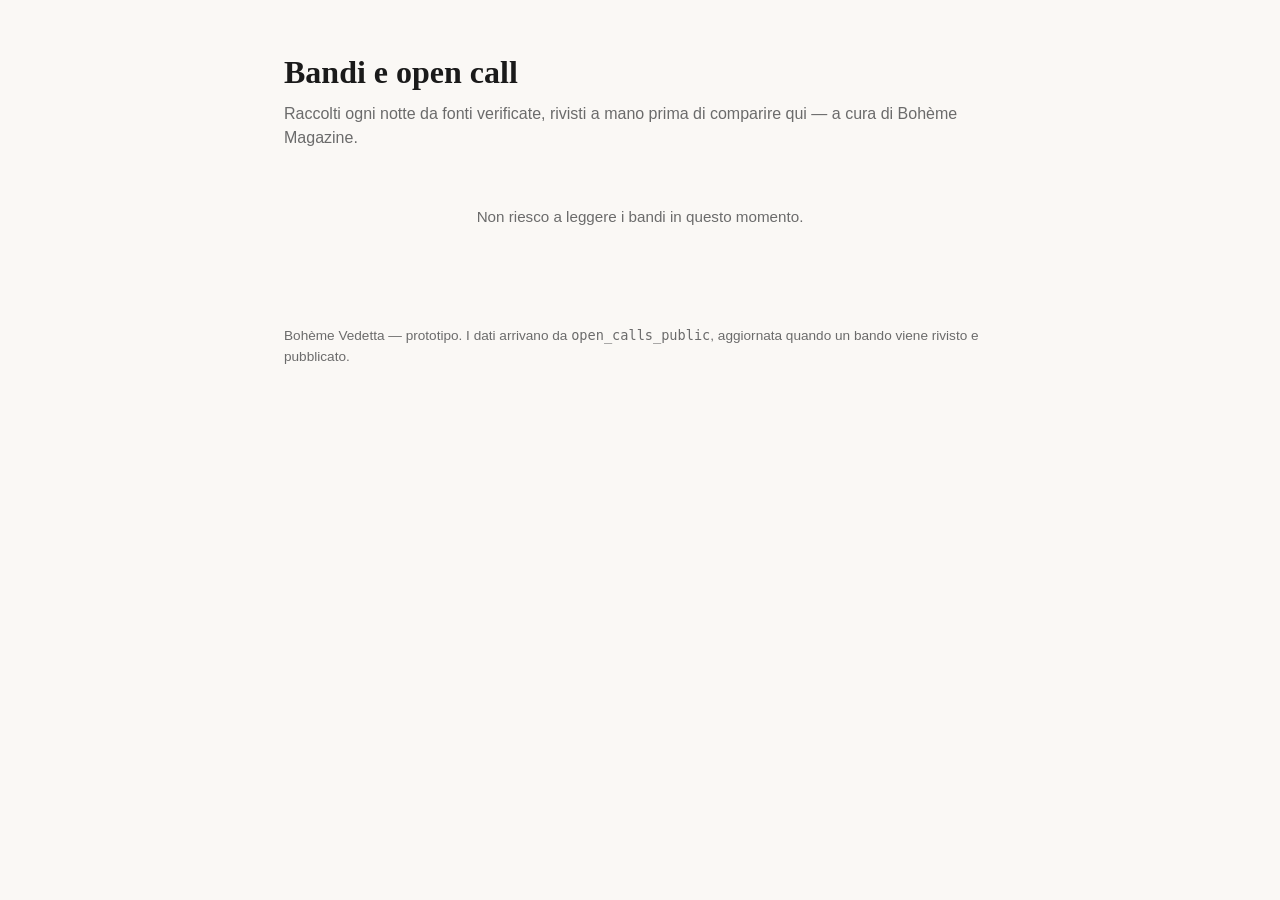
==== index.html @ 81a66950 "Icona del sito: logo bianco su giallo Co-Authored-By: Claude Opus 5.5 (1M context) <noreply@anthropi" ====
<!doctype html>
<html lang="it">
<head>
<meta charset="utf-8">
<meta name="viewport" content="width=device-width, initial-scale=1">
<link rel="icon" href="/favicon.svg" type="image/svg+xml">
<link rel="icon" href="/favicon-32.png" sizes="32x32" type="image/png">
<link rel="apple-touch-icon" href="/apple-touch-icon.png">
<title>Bohème Vedetta — Bandi e open call</title>
<meta name="description" content="Open call, residenze e premi per fotografi e artisti, raccolti e verificati da Bohème Magazine.">
<style>
  :root {
    --bg: #faf8f5;
    --fg: #1a1a1a;
    --muted: #6b6b6b;
    --line: #e2ddd5;
    --accent: #8a3324;
    --card-bg: #ffffff;
  }
  * { box-sizing: border-box; }
  body {
    margin: 0;
    background: var(--bg);
    color: var(--fg);
    font-family: -apple-system, BlinkMacSystemFont, "Segoe UI", Helvetica, Arial, sans-serif;
    line-height: 1.5;
  }
  header {
    max-width: 760px;
    margin: 0 auto;
    padding: 3rem 1.5rem 1.5rem;
  }
  header h1 {
    font-family: Georgia, "Times New Roman", serif;
    font-size: 2rem;
    margin: 0 0 0.4rem;
  }
  header p {
    color: var(--muted);
    margin: 0;
    font-size: 1rem;
  }
  main {
    max-width: 760px;
    margin: 0 auto;
    padding: 0 1.5rem 4rem;
  }
  .stato {
    color: var(--muted);
    font-size: 0.95rem;
    padding: 2rem 0;
    text-align: center;
  }
  ul.elenco {
    list-style: none;
    margin: 0;
    padding: 0;
    display: flex;
    flex-direction: column;
    gap: 1rem;
  }
  .bando {
    background: var(--card-bg);
    border: 1px solid var(--line);
    border-radius: 10px;
    padding: 1.25rem 1.5rem;
  }
  .bando h2 {
    font-family: Georgia, "Times New Roman", serif;
    font-size: 1.25rem;
    margin: 0 0 0.3rem;
  }
  .bando .ente {
    color: var(--muted);
    font-size: 0.95rem;
    margin-bottom: 0.6rem;
  }
  .bando .righe {
    display: flex;
    flex-wrap: wrap;
    gap: 0.4rem 1.2rem;
    font-size: 0.9rem;
    margin-bottom: 0.6rem;
  }
  .bando .righe span strong {
    color: var(--fg);
  }
  .bando .righe span {
    color: var(--muted);
  }
  .bando p.descrizione {
    margin: 0.6rem 0 0;
    font-size: 0.95rem;
    color: #3a3a3a;
  }
  .bando a.link {
    display: inline-block;
    margin-top: 0.8rem;
    color: var(--accent);
    text-decoration: none;
    font-weight: 600;
    font-size: 0.9rem;
  }
  .bando a.link:hover { text-decoration: underline; }
  .scaduto { opacity: 0.55; }
  footer {
    max-width: 760px;
    margin: 0 auto;
    padding: 0 1.5rem 3rem;
    color: var(--muted);
    font-size: 0.85rem;
  }
</style>
</head>
<body>

<header>
  <h1>Bandi e open call</h1>
  <p>Raccolti ogni notte da fonti verificate, rivisti a mano prima di comparire qui — a cura di Bohème Magazine.</p>
</header>

<main>
  <div id="stato" class="stato">Carico i bandi…</div>
  <ul id="elenco" class="elenco" hidden></ul>
</main>

<footer>
  Bohème Vedetta — prototipo. I dati arrivano da <code>open_calls_public</code>, aggiornata quando un bando viene rivisto e pubblicato.
</footer>

<script>
(function () {
  const SUPABASE_URL = "https://aqgxgdpsjyidambwipqg.supabase.co";
  const SUPABASE_ANON_KEY = "sb_publishable_COi81UtfEAr0grmvCHqMMQ_pVJEWl4k";

  const statoEl = document.getElementById("stato");
  const elencoEl = document.getElementById("elenco");

  function formattaData(iso) {
    if (!iso) return null;
    const d = new Date(iso);
    if (isNaN(d.getTime())) return null;
    return d.toLocaleDateString("it-IT", { day: "numeric", month: "long", year: "numeric" });
  }

  function creaBando(bando) {
    const li = document.createElement("li");
    li.className = "bando" + (bando.status === "expired" ? " scaduto" : "");

    const h2 = document.createElement("h2");
    h2.textContent = bando.title || "Senza titolo";
    li.appendChild(h2);

    if (bando.organization_name) {
      const ente = document.createElement("div");
      ente.className = "ente";
      ente.textContent = bando.organization_name +
        (bando.organization_country ? " · " + bando.organization_country : "");
      li.appendChild(ente);
    }

    const righe = document.createElement("div");
    righe.className = "righe";

    const scadenza = formattaData(bando.deadline);
    if (scadenza) {
      const span = document.createElement("span");
      span.innerHTML = "<strong>Scadenza:</strong> " + scadenza +
        (bando.status === "expired" ? " (scaduta)" : "");
      righe.appendChild(span);
    }
    if (bando.cost) {
      const span = document.createElement("span");
      span.innerHTML = "<strong>Costo:</strong> " + bando.cost;
      righe.appendChild(span);
    }
    if (bando.location) {
      const span = document.createElement("span");
      span.innerHTML = "<strong>Dove:</strong> " + bando.location;
      righe.appendChild(span);
    }
    if (righe.childNodes.length) li.appendChild(righe);

    if (bando.description) {
      const p = document.createElement("p");
      p.className = "descrizione";
      const testo = bando.description;
      p.textContent = testo.length > 280 ? testo.slice(0, 280).trim() + "…" : testo;
      li.appendChild(p);
    }

    const link = bando.opportunity_url || bando.organization_website;
    if (link) {
      const a = document.createElement("a");
      a.className = "link";
      a.href = link;
      a.target = "_blank";
      a.rel = "noopener noreferrer";
      a.textContent = "Vai al bando →";
      li.appendChild(a);
    }

    return li;
  }

  fetch(
    SUPABASE_URL + "/rest/v1/open_calls_public?select=*&order=deadline.asc.nullslast",
    {
      headers: {
        apikey: SUPABASE_ANON_KEY,
        Authorization: "Bearer " + SUPABASE_ANON_KEY,
      },
    }
  )
    .then((res) => {
      if (!res.ok) throw new Error("Risposta non valida (" + res.status + ")");
      return res.json();
    })
    .then((bandi) => {
      if (!bandi.length) {
        statoEl.textContent = "Nessun bando pubblicato al momento. Torna a trovarci presto.";
        return;
      }
      statoEl.hidden = true;
      elencoEl.hidden = false;
      bandi.forEach((bando) => elencoEl.appendChild(creaBando(bando)));
    })
    .catch((err) => {
      statoEl.textContent = "Non riesco a leggere i bandi in questo momento.";
      console.error(err);
    });
})();
</script>

</body>
</html>
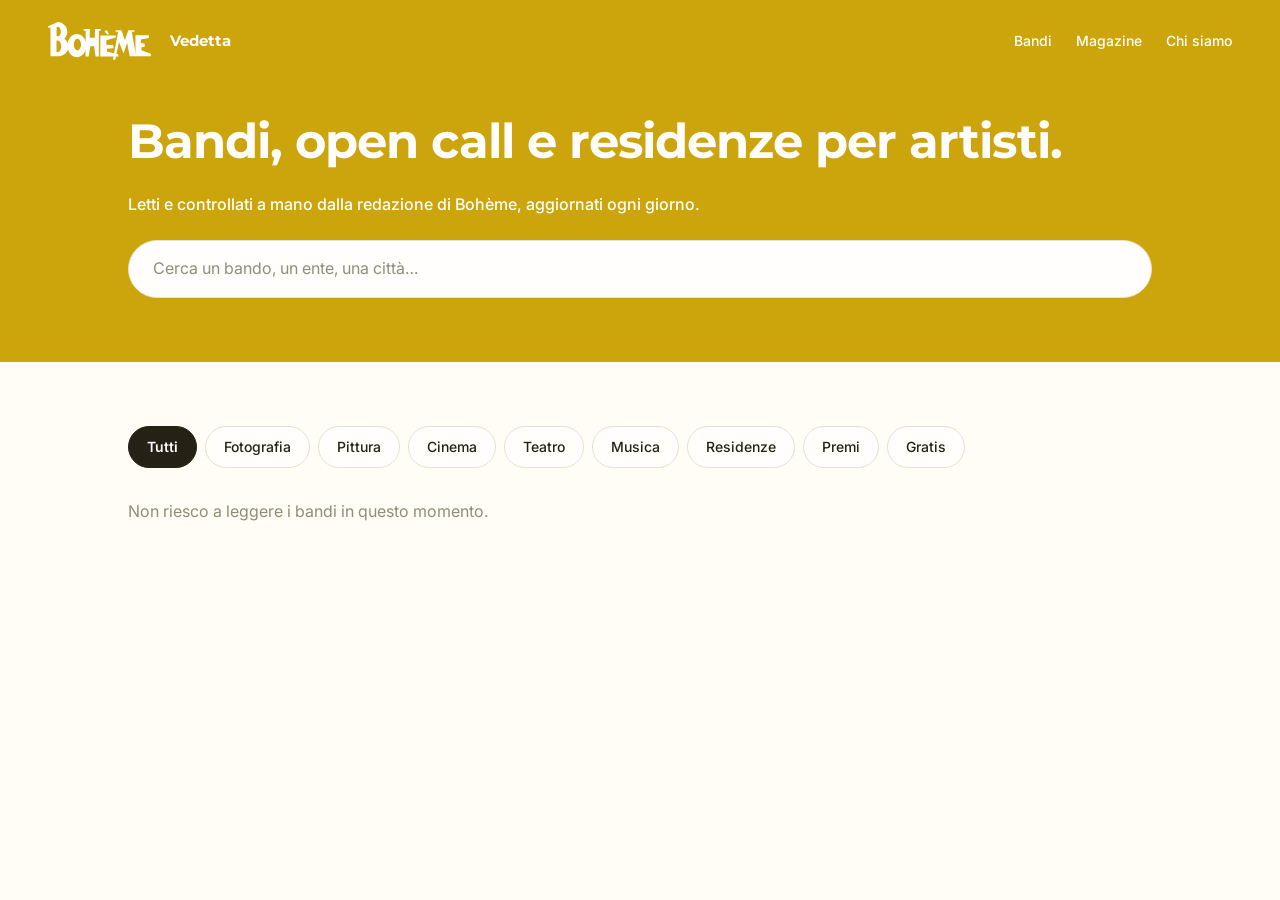
==== commit fc3aea9b: "Sito dei bandi: design C3 dal Figma Testata gialla con logo bianco, ricerca, filtri a pillola, bandi" ====
--- a/index.html
+++ b/index.html
@@ -6,224 +6,371 @@
 <link rel="icon" href="/favicon.svg" type="image/svg+xml">
 <link rel="icon" href="/favicon-32.png" sizes="32x32" type="image/png">
 <link rel="apple-touch-icon" href="/apple-touch-icon.png">
-<title>Bohème Vedetta — Bandi e open call</title>
-<meta name="description" content="Open call, residenze e premi per fotografi e artisti, raccolti e verificati da Bohème Magazine.">
+<title>Bohème Vedetta — Bandi, open call e residenze per artisti</title>
+<meta name="description" content="Bandi, open call e residenze per artisti, letti e controllati a mano dalla redazione di Bohème.">
+<meta name="theme-color" content="#CCA40B">
+<link rel="preconnect" href="https://fonts.googleapis.com">
+<link rel="preconnect" href="https://fonts.gstatic.com" crossorigin>
+<!-- Colori, font e misure: gli stessi token del pannello, generati dal Figma. -->
+<link rel="stylesheet" href="admin/tokens.css">
 <style>
-  :root {
-    --bg: #faf8f5;
-    --fg: #1a1a1a;
-    --muted: #6b6b6b;
-    --line: #e2ddd5;
-    --accent: #8a3324;
-    --card-bg: #ffffff;
-  }
+  /* Design C3 (Figma "Sito pubblico · proposte", nodi 28:94 e 30:129).
+     Specifica: boheme-design/proposte/sito-pubblico/SPECIFICA.md */
   * { box-sizing: border-box; }
   body {
-    margin: 0;
-    background: var(--bg);
-    color: var(--fg);
-    font-family: -apple-system, BlinkMacSystemFont, "Segoe UI", Helvetica, Arial, sans-serif;
-    line-height: 1.5;
-  }
-  header {
-    max-width: 760px;
-    margin: 0 auto;
-    padding: 3rem 1.5rem 1.5rem;
-  }
-  header h1 {
-    font-family: Georgia, "Times New Roman", serif;
-    font-size: 2rem;
-    margin: 0 0 0.4rem;
-  }
-  header p {
-    color: var(--muted);
-    margin: 0;
-    font-size: 1rem;
-  }
+    margin: 0; background: var(--colore-fondo-crema); color: var(--colore-nero-caldo);
+    font-family: var(--font-testo); font-size: var(--testo-testo); line-height: 1.45;
+    -webkit-font-smoothing: antialiased;
+  }
+  a { color: inherit; }
+
+  /* ---- testata + apertura gialle ---- */
+  .giallo { background: var(--colore-giallo); color: var(--colore-bianco); }
+  .testata {
+    display: flex; align-items: center; justify-content: space-between; gap: var(--spazio-medio);
+    padding: var(--spazio-testata-verticale) var(--spazio-testata-lati); position: relative;
+  }
+  .marchio { display: flex; align-items: center; gap: var(--spazio-logo); text-decoration: none; color: var(--colore-bianco); }
+  .marchio svg { display: block; flex: none; }
+  .marchio span { font-family: var(--font-titoli); font-weight: 700; font-size: var(--testo-sottotitolo); }
+  .menu { display: flex; gap: var(--spazio-grande); }
+  .menu a { font-weight: 500; font-size: var(--testo-testo); text-decoration: none; color: var(--colore-bianco); }
+  .menu a:hover { text-decoration: underline; }
+  .apri-menu { display: none; }
+
+  .apertura {
+    max-width: calc(var(--layout-larghezza-contenuto) + 2 * var(--spazio-pagina-lati)); margin: 0 auto;
+    padding: var(--spazio-blocchi) var(--spazio-pagina-lati) var(--spazio-pagina-alto);
+    display: flex; flex-direction: column; gap: var(--spazio-grande);
+  }
+  .apertura h1 {
+    margin: 0; font-family: var(--font-titoli); font-weight: 700; font-size: 48px;
+    letter-spacing: -0.02em; line-height: 1.15;
+  }
+  .apertura p { margin: 0; font-weight: 500; font-size: var(--testo-sezione); }
+  .ricerca {
+    width: 100%; font: inherit; font-size: var(--testo-sezione); color: var(--colore-nero-caldo);
+    background: var(--colore-bianco); border: 1px solid var(--colore-linee); border-radius: var(--angoli-pillola);
+    padding: var(--spazio-medio) var(--spazio-grande); outline: none;
+  }
+  .ricerca::placeholder { color: var(--colore-grigio-testo); }
+  .ricerca:focus { box-shadow: 0 0 0 3px rgba(255,254,253,0.5); }
+
+  /* ---- contenuto ---- */
   main {
-    max-width: 760px;
-    margin: 0 auto;
-    padding: 0 1.5rem 4rem;
-  }
-  .stato {
-    color: var(--muted);
-    font-size: 0.95rem;
-    padding: 2rem 0;
-    text-align: center;
-  }
-  ul.elenco {
-    list-style: none;
-    margin: 0;
-    padding: 0;
-    display: flex;
-    flex-direction: column;
-    gap: 1rem;
-  }
+    max-width: calc(var(--layout-larghezza-contenuto) + 2 * var(--spazio-pagina-lati)); margin: 0 auto;
+    padding: var(--spazio-pagina-alto) var(--spazio-pagina-lati);
+    display: flex; flex-direction: column; gap: var(--spazio-blocchi);
+  }
+  .filtri { display: flex; flex-wrap: wrap; gap: var(--spazio-piccolo); }
+  .filtri button {
+    font: inherit; font-weight: 500; font-size: var(--testo-testo); cursor: pointer;
+    padding: var(--spazio-pillola-verticale) var(--spazio-pillola-orizzontale); border-radius: var(--angoli-pillola);
+    background: var(--colore-bianco); color: var(--colore-nero-caldo); border: 1px solid var(--colore-linee);
+  }
+  .filtri button[aria-pressed="true"] {
+    background: var(--colore-nero-caldo); color: var(--colore-bianco); border-color: var(--colore-nero-caldo); font-weight: 600;
+  }
+  .stato { margin: 0; font-size: var(--testo-sezione); color: var(--colore-grigio-testo); }
+
+  .gruppo { display: flex; flex-direction: column; gap: var(--spazio-medio); }
+  .gruppo h2 { margin: 0; font-family: var(--font-titoli); font-weight: 700; font-size: 24px; }
+  .elenco { list-style: none; margin: 0; padding: 0; display: flex; flex-direction: column; gap: var(--spazio-medio); }
+
   .bando {
-    background: var(--card-bg);
-    border: 1px solid var(--line);
-    border-radius: 10px;
-    padding: 1.25rem 1.5rem;
-  }
-  .bando h2 {
-    font-family: Georgia, "Times New Roman", serif;
-    font-size: 1.25rem;
-    margin: 0 0 0.3rem;
-  }
-  .bando .ente {
-    color: var(--muted);
-    font-size: 0.95rem;
-    margin-bottom: 0.6rem;
-  }
-  .bando .righe {
-    display: flex;
-    flex-wrap: wrap;
-    gap: 0.4rem 1.2rem;
-    font-size: 0.9rem;
-    margin-bottom: 0.6rem;
-  }
-  .bando .righe span strong {
-    color: var(--fg);
-  }
-  .bando .righe span {
-    color: var(--muted);
-  }
-  .bando p.descrizione {
-    margin: 0.6rem 0 0;
-    font-size: 0.95rem;
-    color: #3a3a3a;
-  }
-  .bando a.link {
-    display: inline-block;
-    margin-top: 0.8rem;
-    color: var(--accent);
-    text-decoration: none;
-    font-weight: 600;
-    font-size: 0.9rem;
-  }
-  .bando a.link:hover { text-decoration: underline; }
-  .scaduto { opacity: 0.55; }
-  footer {
-    max-width: 760px;
-    margin: 0 auto;
-    padding: 0 1.5rem 3rem;
-    color: var(--muted);
-    font-size: 0.85rem;
+    display: flex; align-items: flex-start; gap: var(--spazio-card);
+    background: var(--colore-card-beige); border-radius: var(--angoli-card); padding: var(--spazio-grande);
+  }
+  .data {
+    flex: none; width: var(--layout-scadenza); height: var(--layout-scadenza); border-radius: var(--angoli-scadenza);
+    background: var(--colore-arte); color: var(--colore-bianco);
+    display: flex; flex-direction: column; align-items: center; justify-content: center; line-height: 1.1;
+  }
+  .data .mese { font-weight: 500; font-size: var(--testo-piccolo); }
+  .data .giorno { font-weight: 700; font-size: var(--testo-scadenza); }
+  .testi { min-width: 0; flex: 1; display: flex; flex-direction: column; gap: var(--spazio-elenco-stretto); }
+  .testa { display: flex; flex-direction: column; gap: var(--spazio-elenco-stretto); }
+  .etichetta { font-weight: 500; font-size: var(--testo-tag); letter-spacing: 0.1em; color: var(--colore-etichetta); }
+  .bando h3 { margin: 0; font-family: var(--font-titoli); font-weight: 700; font-size: 19px; line-height: 1.25; }
+  .bando h3 a { text-decoration: none; }
+  .bando:hover h3 a { text-decoration: underline; }
+  .ente { color: var(--colore-grigio-testo); font-weight: 500; }
+  .chip-riga { display: flex; flex-wrap: wrap; gap: var(--spazio-piccolo); }
+  .chip {
+    font-weight: 600; font-size: var(--testo-piccolo); line-height: 1.3; border-radius: var(--angoli-pillola);
+    padding: var(--spazio-minimo) 10px; border: 1px solid transparent; white-space: nowrap;
+    max-width: 100%; overflow: hidden; text-overflow: ellipsis;
+  }
+  .chip.premio { background: var(--colore-nero-caldo); color: var(--colore-bianco); }
+  .chip.gratis { background: var(--colore-verde); color: var(--colore-bianco); }
+  .chip.info { background: var(--colore-bianco); border-color: var(--colore-linee); }
+  .chip.arte { background: var(--colore-arte-tag); color: var(--colore-bianco); font-size: var(--testo-tag); }
+  .descrizione {
+    margin: 0; display: -webkit-box; -webkit-line-clamp: 2; -webkit-box-orient: vertical; overflow: hidden;
+  }
+
+  /* ---- telefono ---- */
+  @media (max-width: 720px) {
+    .testata { padding: var(--spazio-medio); }
+    .marchio svg { width: 81px; height: 28px; }
+    .marchio { gap: 10px; }
+    .menu { display: none; }
+    .apri-menu {
+      display: block; font: inherit; font-weight: 500; font-size: var(--testo-testo);
+      background: none; border: 0; color: var(--colore-bianco); cursor: pointer; padding: var(--spazio-minimo) 0;
+    }
+    .testata.aperto .menu {
+      display: flex; flex-direction: column; gap: var(--spazio-medio);
+      position: absolute; right: var(--spazio-medio); top: 100%; z-index: 2;
+      background: var(--colore-nero-caldo); padding: var(--spazio-medio) var(--spazio-grande); border-radius: var(--angoli-avviso);
+    }
+    .apertura { padding: var(--spazio-piccolo) var(--spazio-medio) var(--spazio-blocchi); gap: var(--spazio-medio); }
+    .apertura h1 { font-size: var(--testo-titolo-pagina); }
+    main { padding: var(--spazio-grande) var(--spazio-medio) var(--spazio-pagina-alto); gap: var(--spazio-sezioni); }
+    .gruppo h2 { font-size: 20px; }
+    .bando { display: grid; grid-template-columns: var(--layout-scadenza) 1fr; gap: var(--spazio-elenco-stretto) var(--spazio-medio); padding: var(--spazio-card); }
+    .testi { display: contents; }
+    .testa { gap: var(--spazio-minimo); }
+    .bando h3 { font-size: var(--testo-titolo-card); }
+    .testi > :not(.testa) { grid-column: 1 / -1; }
   }
 </style>
 </head>
 <body>
 
-<header>
-  <h1>Bandi e open call</h1>
-  <p>Raccolti ogni notte da fonti verificate, rivisti a mano prima di comparire qui — a cura di Bohème Magazine.</p>
-</header>
+<div class="giallo">
+  <header class="testata" id="testata">
+    <a class="marchio" href="/opencalls/" aria-label="Bohème Vedetta"><svg aria-label="Bohème" role="img" width="108" height="38" viewBox="0 0 108 38" fill="none" xmlns="http://www.w3.org/2000/svg"><path d="M100.843 15.9479V13.3601H87.4727V34.2798H103L102.784 31.7978L93.403 28.3475V25.2206L96.7455 24.7893V21.6625L92.8639 21.1233V17.5652L100.843 15.9479Z" fill="currentColor"/><path d="M67.2454 37.852H64.8733L70.1567 9.81811H67.6767V8.30859H73.4992L76.8417 18.2283L80.292 8.30859H86.4379V9.81811H83.7423L88.163 34.2939H81.6937L79.1059 20.816L75.5478 31.3826L71.0192 20.0613L67.2454 37.852Z" fill="currentColor"/><path d="M52.1779 34.5032L52.3936 13.4777H67.8122V15.5264L58.3238 18.2219V22.6427L65.1863 22.9648L65.6184 26.2218L58.9708 26.7399V29.5433L70.1715 32.2372L70.5703 34.5032H52.1779Z" fill="currentColor"/><path d="M60.1568 12.3995C58.3454 12.4858 57.03 10.0274 56.5987 8.94918C57.7847 8.73354 58.3238 8.51787 59.0786 8.30225C59.6177 10.0274 61.6663 12.3276 60.1568 12.3995Z" fill="currentColor"/><path d="M40.6213 34.3953H37.4944L37.7101 9.05702L35.6615 8.41008V7.11621H41.8073L41.6995 15.742H46.875V7.11621H52.8053V8.41008L50.8644 9.05702V34.3953H47.6298L46.0124 24.26H42.3465L40.6213 34.3953Z" fill="currentColor"/><path fill-rule="evenodd" clip-rule="evenodd" d="M38.3805 23.6131C38.3805 30.0444 34.1324 35.258 28.8921 35.258C23.6518 35.258 19.4037 30.0444 19.4037 23.6131C19.4037 17.1818 23.6518 11.9683 28.8921 11.9683C34.1324 11.9683 38.3805 17.1818 38.3805 23.6131ZM32.9893 22.5349C32.9893 25.7505 31.3962 28.3573 29.4311 28.3573C27.466 28.3573 25.873 25.7505 25.873 22.5349C25.873 19.3192 27.466 16.7124 29.4311 16.7124C31.3962 16.7124 32.9893 19.3192 32.9893 22.5349Z" fill="currentColor"/><path fill-rule="evenodd" clip-rule="evenodd" d="M0 4.52856C0 4.52856 9.27275 2.33451e-06 9.81186 0C14.7717 -2.14759e-05 19.3003 4.45247 19.3003 9.81186C19.3003 12.4635 18.1047 14.961 16.3043 16.7125C18.7889 18.4591 20.5941 21.4071 20.5941 24.5836C20.5941 29.8834 16.1047 34.1798 10.5666 34.1798H2.47992V5.06767L0.754759 6.14589L0 4.52856ZM12.8309 9.48833C12.8309 12.168 11.5275 14.3404 9.9197 14.3404C9.4385 14.3404 8.98457 14.1458 8.58469 13.8012V5.17542C8.98457 4.83089 9.4385 4.63631 9.9197 4.63631C11.5275 4.63631 12.8309 6.80863 12.8309 9.48833ZM13.2622 24.3679C13.2622 27.643 11.5726 30.2981 9.48841 30.2981C9.13786 30.2981 8.79848 30.223 8.47641 30.0825V18.6533C8.79848 18.5127 9.13786 18.4376 9.48841 18.4376C11.5726 18.4376 13.2622 21.0927 13.2622 24.3679Z" fill="currentColor"/></svg><span>Vedetta</span></a>
+    <button class="apri-menu" id="apri-menu" aria-expanded="false" aria-controls="menu">Menu</button>
+    <nav class="menu" id="menu">
+      <a href="/opencalls/">Bandi</a>
+      <a href="https://instagram.com/bohememag" rel="noopener">Magazine</a>
+      <a href="/">Chi siamo</a>
+    </nav>
+  </header>
+  <section class="apertura">
+    <h1>Bandi, open call e residenze per artisti.</h1>
+    <p>Letti e controllati a mano dalla redazione di Bohème, aggiornati ogni giorno.</p>
+    <input class="ricerca" id="ricerca" type="search" placeholder="Cerca un bando, un ente, una città…" aria-label="Cerca un bando">
+  </section>
+</div>
 
 <main>
-  <div id="stato" class="stato">Carico i bandi…</div>
-  <ul id="elenco" class="elenco" hidden></ul>
+  <div class="filtri" id="filtri" role="group" aria-label="Filtra i bandi"></div>
+  <p class="stato" id="stato">Carico i bandi…</p>
+  <div id="gruppi"></div>
 </main>
-
-<footer>
-  Bohème Vedetta — prototipo. I dati arrivano da <code>open_calls_public</code>, aggiornata quando un bando viene rivisto e pubblicato.
-</footer>
 
 <script>
 (function () {
   const SUPABASE_URL = "https://aqgxgdpsjyidambwipqg.supabase.co";
   const SUPABASE_ANON_KEY = "sb_publishable_COi81UtfEAr0grmvCHqMMQ_pVJEWl4k";
 
-  const statoEl = document.getElementById("stato");
-  const elencoEl = document.getElementById("elenco");
-
-  function formattaData(iso) {
-    if (!iso) return null;
-    const d = new Date(iso);
-    if (isNaN(d.getTime())) return null;
-    return d.toLocaleDateString("it-IT", { day: "numeric", month: "long", year: "numeric" });
-  }
-
-  function creaBando(bando) {
+  // Arti riconosciute dalle parole di `disciplines` (stessa regola del pannello).
+  const ARTI = [
+    ["Musica", "--arti-musica", /music|musica|sound|suono|compos/],
+    ["Fotografia", "--arti-fotografia", /photo|fotogra/],
+    ["Teatro", "--arti-teatro", /theat|teatr|perform|danc|danza/],
+    ["Cinema", "--arti-cinema", /film|cinem|video|movie|audiovis/],
+    ["Pittura", "--arti-pittura", /paint|pittur|visual art|arti visive|fine art/],
+    ["Illustrazione", "--arti-illustrazione", /illustra|comic|fumett/],
+    ["Scrittura", "--arti-scrittura", /literat|letterat|writ|scrittur|poe|narrat/],
+    ["Architettura", "--arti-architettura", /architet/],
+    ["Street Art", "--arti-street-art", /street art|mural/],
+    ["Scultura", "--arti-scultura", /sculpt|scult/],
+    ["Moda", "--arti-moda", /fashion|moda\b/],
+    ["Stand Up Comedy", "--arti-stand-up-comedy", /comedy|stand.?up|comico/],
+  ];
+  const artiDi = (b) => {
+    const t = String(b.disciplines || "").toLowerCase();
+    return t ? ARTI.filter(([, , r]) => r.test(t)) : [];
+  };
+  const testoDi = (b) => [b.title, b.organization_name, b.description, b.disciplines, b.prizes, b.exhibition, b.location, b.organization_country]
+    .filter(Boolean).join(" ").toLowerCase();
+  const gratis = (b) => /^\s*(free|gratis|gratuit[oa]?|nessun|no fee|0\s*(€|eur)?\s*$)/i.test(b.cost || "");
+
+  const FILTRI = [
+    ["Tutti", () => true],
+    ["Fotografia", (b) => artiDi(b).some(([n]) => n === "Fotografia")],
+    ["Pittura", (b) => artiDi(b).some(([n]) => n === "Pittura")],
+    ["Cinema", (b) => artiDi(b).some(([n]) => n === "Cinema")],
+    ["Teatro", (b) => artiDi(b).some(([n]) => n === "Teatro")],
+    ["Musica", (b) => artiDi(b).some(([n]) => n === "Musica")],
+    ["Residenze", (b) => /residen/.test(testoDi(b))],
+    ["Premi", (b) => !!b.prizes || /\b(prize|premio|premi|award)/.test(String(b.title || "").toLowerCase())],
+    ["Gratis", gratis],
+  ];
+
+  const MESI = ["Gen", "Feb", "Mar", "Apr", "Mag", "Giu", "Lug", "Ago", "Set", "Ott", "Nov", "Dic"];
+  const GRUPPI = ["Scadono oggi", "Questa settimana", "Questo mese", "Più avanti", "Senza scadenza"];
+
+  const oggi = new Date(); oggi.setHours(0, 0, 0, 0);
+  const giorno = (iso) => { const d = new Date(iso); if (isNaN(d)) return null; d.setHours(0, 0, 0, 0); return d; };
+  function gruppoDi(b) {
+    const d = b.deadline ? giorno(b.deadline) : null;
+    if (!d) return 4;
+    const giorni = Math.round((d - oggi) / 86400000);
+    if (giorni < 0) return -1;
+    if (giorni === 0) return 0;
+    if (giorni <= 7) return 1;
+    if (giorni <= 31) return 2;
+    return 3;
+  }
+
+  // Primo importo in una frase ("Montepremi di $5,000 USD" -> "$ 5,000").
+  function importo(testo) {
+    const m = String(testo || "").match(/([€$£])\s?(\d[\d.,']*\d|\d)|(\d[\d.,']*\d|\d)\s?(€|eur\b|euro|usd|\$|gbp|£|chf)/i);
+    if (!m) return null;
+    if (m[1]) return m[1] + " " + m[2];
+    const v = m[4].toLowerCase();
+    const s = v === "usd" ? "$" : v === "gbp" ? "£" : v === "chf" ? "CHF" : v === "$" ? "$" : v === "£" ? "£" : "€";
+    return s + " " + m[3];
+  }
+  const accorcia = (t, n) => { t = String(t).trim(); return t.length > n ? t.slice(0, n - 1).trim() + "…" : t; };
+
+  function chip(classe, testo, colore) {
+    const s = document.createElement("span");
+    s.className = "chip " + classe;
+    s.textContent = testo;
+    s.title = testo;
+    if (colore) s.style.setProperty("--colore-arte-tag", "var(" + colore + ")");
+    return s;
+  }
+
+  function creaBando(b) {
+    const arti = artiDi(b);
+    const colore = arti.length ? "var(" + arti[0][1] + ")" : "var(--colore-giallo)";
     const li = document.createElement("li");
-    li.className = "bando" + (bando.status === "expired" ? " scaduto" : "");
-
-    const h2 = document.createElement("h2");
-    h2.textContent = bando.title || "Senza titolo";
-    li.appendChild(h2);
-
-    if (bando.organization_name) {
+    li.className = "bando";
+    li.style.setProperty("--colore-arte", colore);
+    // Il giallo sul beige si legge poco: senza arte, "OPEN CALL" va nel giallo scuro.
+    li.style.setProperty("--colore-etichetta", arti.length ? colore : "var(--colore-giallo-scuro-testo)");
+
+    const data = document.createElement("div");
+    data.className = "data";
+    const d = b.deadline ? giorno(b.deadline) : null;
+    if (d) {
+      data.innerHTML = '<span class="mese"></span><span class="giorno"></span>';
+      data.firstChild.textContent = MESI[d.getMonth()];
+      data.lastChild.textContent = d.getDate();
+      data.title = "Scade il " + d.toLocaleDateString("it-IT", { day: "numeric", month: "long", year: "numeric" });
+    } else {
+      data.innerHTML = '<span class="giorno">?</span>';
+      data.title = "Scadenza non indicata";
+    }
+    li.appendChild(data);
+
+    const testi = document.createElement("div");
+    testi.className = "testi";
+    const testa = document.createElement("div");
+    testa.className = "testa";
+    testa.innerHTML = '<span class="etichetta">OPEN CALL</span><h3></h3>';
+    const h3 = testa.querySelector("h3");
+    const link = b.opportunity_url || b.organization_website;
+    if (link) {
+      const a = document.createElement("a");
+      a.href = link; a.target = "_blank"; a.rel = "noopener noreferrer";
+      a.textContent = b.title || "Senza titolo";
+      h3.appendChild(a);
+    } else h3.textContent = b.title || "Senza titolo";
+    testi.appendChild(testa);
+
+    if (b.organization_name) {
       const ente = document.createElement("div");
       ente.className = "ente";
-      ente.textContent = bando.organization_name +
-        (bando.organization_country ? " · " + bando.organization_country : "");
-      li.appendChild(ente);
-    }
-
-    const righe = document.createElement("div");
-    righe.className = "righe";
-
-    const scadenza = formattaData(bando.deadline);
-    if (scadenza) {
-      const span = document.createElement("span");
-      span.innerHTML = "<strong>Scadenza:</strong> " + scadenza +
-        (bando.status === "expired" ? " (scaduta)" : "");
-      righe.appendChild(span);
-    }
-    if (bando.cost) {
-      const span = document.createElement("span");
-      span.innerHTML = "<strong>Costo:</strong> " + bando.cost;
-      righe.appendChild(span);
-    }
-    if (bando.location) {
-      const span = document.createElement("span");
-      span.innerHTML = "<strong>Dove:</strong> " + bando.location;
-      righe.appendChild(span);
-    }
-    if (righe.childNodes.length) li.appendChild(righe);
-
-    if (bando.description) {
+      ente.textContent = b.organization_name + (b.organization_country ? " · " + b.organization_country : "");
+      testi.appendChild(ente);
+    }
+
+    const chips = document.createElement("div");
+    chips.className = "chip-riga";
+    if (b.prizes) chips.appendChild(chip("premio", importo(b.prizes) || accorcia(b.prizes, 32)));
+    if (b.exhibition) chips.appendChild(chip("premio", "Mostra"));
+    if (gratis(b)) chips.appendChild(chip("gratis", "Gratis"));
+    else if (b.cost) {
+      const i = importo(b.cost);
+      chips.appendChild(chip("info", i ? i + " di iscrizione" : accorcia(b.cost, 32)));
+    }
+    if (b.location) chips.appendChild(chip("info", accorcia(b.location, 40)));
+    arti.forEach(([nome, c]) => chips.appendChild(chip("arte", nome, c)));
+    if (chips.childNodes.length) testi.appendChild(chips);
+
+    if (b.description) {
       const p = document.createElement("p");
       p.className = "descrizione";
-      const testo = bando.description;
-      p.textContent = testo.length > 280 ? testo.slice(0, 280).trim() + "…" : testo;
-      li.appendChild(p);
-    }
-
-    const link = bando.opportunity_url || bando.organization_website;
-    if (link) {
-      const a = document.createElement("a");
-      a.className = "link";
-      a.href = link;
-      a.target = "_blank";
-      a.rel = "noopener noreferrer";
-      a.textContent = "Vai al bando →";
-      li.appendChild(a);
-    }
-
+      p.textContent = b.description;
+      testi.appendChild(p);
+    }
+    li.appendChild(testi);
     return li;
   }
 
-  fetch(
-    SUPABASE_URL + "/rest/v1/open_calls_public?select=*&order=deadline.asc.nullslast",
-    {
-      headers: {
-        apikey: SUPABASE_ANON_KEY,
-        Authorization: "Bearer " + SUPABASE_ANON_KEY,
-      },
-    }
-  )
-    .then((res) => {
-      if (!res.ok) throw new Error("Risposta non valida (" + res.status + ")");
-      return res.json();
-    })
-    .then((bandi) => {
-      if (!bandi.length) {
-        statoEl.textContent = "Nessun bando pubblicato al momento. Torna a trovarci presto.";
-        return;
-      }
-      statoEl.hidden = true;
-      elencoEl.hidden = false;
-      bandi.forEach((bando) => elencoEl.appendChild(creaBando(bando)));
+  // ---- stato della pagina ----
+  let bandi = [];
+  let filtro = 0;
+  const statoEl = document.getElementById("stato");
+  const gruppiEl = document.getElementById("gruppi");
+  const ricercaEl = document.getElementById("ricerca");
+  const filtriEl = document.getElementById("filtri");
+
+  FILTRI.forEach(([nome], i) => {
+    const btn = document.createElement("button");
+    btn.type = "button";
+    btn.textContent = nome;
+    btn.setAttribute("aria-pressed", i === filtro ? "true" : "false");
+    btn.addEventListener("click", () => {
+      filtro = i;
+      filtriEl.querySelectorAll("button").forEach((x, j) => x.setAttribute("aria-pressed", j === i ? "true" : "false"));
+      disegna();
+    });
+    filtriEl.appendChild(btn);
+  });
+  ricercaEl.addEventListener("input", disegna);
+
+  function disegna() {
+    const q = ricercaEl.value.trim().toLowerCase();
+    const visibili = bandi.filter((b) => FILTRI[filtro][1](b) && (!q || testoDi(b).includes(q)));
+    gruppiEl.innerHTML = "";
+    gruppiEl.style.display = "contents";
+    if (!visibili.length) {
+      statoEl.hidden = false;
+      statoEl.textContent = bandi.length ? "Nessun bando per questa ricerca." : "Nessun bando pubblicato al momento. Torna a trovarci presto.";
+      return;
+    }
+    statoEl.hidden = true;
+    GRUPPI.forEach((titolo, g) => {
+      const qui = visibili.filter((b) => b._gruppo === g);
+      if (!qui.length) return;
+      const sez = document.createElement("section");
+      sez.className = "gruppo";
+      const h2 = document.createElement("h2");
+      h2.textContent = titolo;
+      const ul = document.createElement("ul");
+      ul.className = "elenco";
+      qui.forEach((b) => ul.appendChild(creaBando(b)));
+      sez.append(h2, ul);
+      gruppiEl.appendChild(sez);
+    });
+  }
+
+  // ---- menu su telefono ----
+  const testata = document.getElementById("testata");
+  const apri = document.getElementById("apri-menu");
+  apri.addEventListener("click", () => {
+    const aperto = testata.classList.toggle("aperto");
+    apri.setAttribute("aria-expanded", aperto ? "true" : "false");
+  });
+
+  fetch(SUPABASE_URL + "/rest/v1/open_calls_public?select=*&order=deadline.asc.nullslast", {
+    headers: { apikey: SUPABASE_ANON_KEY, Authorization: "Bearer " + SUPABASE_ANON_KEY },
+  })
+    .then((r) => { if (!r.ok) throw new Error("Risposta non valida (" + r.status + ")"); return r.json(); })
+    .then((righe) => {
+      bandi = righe
+        .filter((b) => b.status !== "expired")
+        .map((b) => ({ ...b, _gruppo: gruppoDi(b) }))
+        .filter((b) => b._gruppo >= 0);
+      disegna();
     })
     .catch((err) => {
       statoEl.textContent = "Non riesco a leggere i bandi in questo momento.";
--- a/admin/tokens.css
+++ b/admin/tokens.css
@@ -0,0 +1,68 @@
+@import url("https://fonts.googleapis.com/css2?family=Montserrat:wght@600;700&family=Inter:wght@400;500;600;700&display=swap");
+/* GENERATO da scripts/tokens_da_figma.py dalle variabili Figma: non modificare a mano. */
+:root {
+  --colore-bianco: #FFFEFD;
+  --colore-card-beige: #F3F1E6;
+  --colore-fondo-crema: #FFFDF5;
+  --colore-giallo: #CCA40B;
+  --colore-giallo-chiaro: #F1E9CE;
+  --colore-giallo-scuro-testo: #8A6D00;
+  --colore-grigio-testo: #918C7B;
+  --colore-linee: #E7E2CF;
+  --colore-nero-caldo: #252114;
+  --colore-rosso: #C0503F;
+  --colore-rosso-chiaro: #FCE5E3;
+  --colore-verde: #4F9D6E;
+  --arti-architettura: #2F7A35;
+  --arti-cinema: #B65DAF;
+  --arti-festival: #E23B33;
+  --arti-fotografia: #4E4FAE;
+  --arti-galleria: #4A90E2;
+  --arti-illustrazione: #58C3E0;
+  --arti-moda: #F7C0C8;
+  --arti-musica: #EC6B13;
+  --arti-natura: #C5D86D;
+  --arti-pittura: #7DBE3C;
+  --arti-scrittura: #C49CF0;
+  --arti-scultura: #6BDDD3;
+  --arti-stand-up-comedy: #EF5A7A;
+  --arti-street-art: #5ED3AE;
+  --arti-teatro: #EE86B4;
+  --font-testo: "Inter", system-ui, -apple-system, "Segoe UI", sans-serif;
+  --font-titoli: "Montserrat", system-ui, -apple-system, "Segoe UI", sans-serif;
+  --testo-dettagli: 13px;
+  --testo-piccolo: 12px;
+  --testo-scadenza: 26px;
+  --testo-sezione: 16px;
+  --testo-sottotitolo: 15px;
+  --testo-tag: 11px;
+  --testo-testo: 14px;
+  --testo-titolo-card: 17px;
+  --testo-titolo-pagina: 30px;
+  --angoli-avviso: 10px;
+  --angoli-card: 20px;
+  --angoli-filtro: 12px;
+  --angoli-pillola: 100px;
+  --angoli-scadenza: 12px;
+  --spazio-avviso-verticale: 7px;
+  --spazio-blocchi: 32px;
+  --spazio-card: 20px;
+  --spazio-elenco-stretto: 12px;
+  --spazio-grande: 24px;
+  --spazio-interruttore: 3px;
+  --spazio-logo: 14px;
+  --spazio-medio: 16px;
+  --spazio-minimo: 4px;
+  --spazio-pagina-alto: 64px;
+  --spazio-pagina-lati: 128px;
+  --spazio-piccolo: 8px;
+  --spazio-pillola-orizzontale: 18px;
+  --spazio-pillola-verticale: 10px;
+  --spazio-ricerca-verticale: 11px;
+  --spazio-sezioni: 28px;
+  --spazio-testata-lati: 48px;
+  --spazio-testata-verticale: 22px;
+  --layout-larghezza-contenuto: 1024px;
+  --layout-scadenza: 64px;
+  --layout-testata-altezza: 83px;
+}
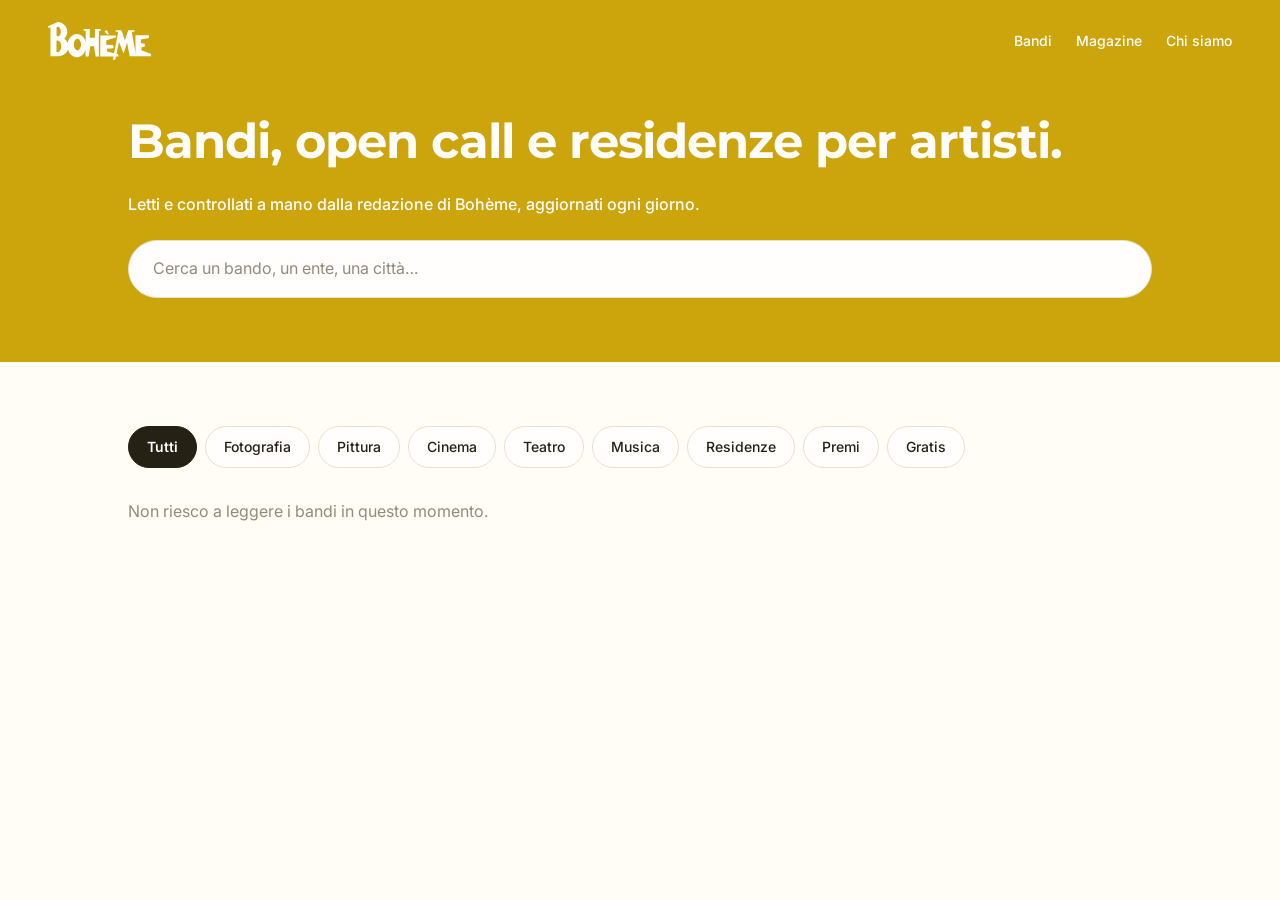
==== commit 7fc4cb56: "Sito dei bandi: testata e card come Puccini 2.0 Solo logo nella testata (anche su telefono a 108x38)" ====
--- a/index.html
+++ b/index.html
@@ -32,7 +32,6 @@
   }
   .marchio { display: flex; align-items: center; gap: var(--spazio-logo); text-decoration: none; color: var(--colore-bianco); }
   .marchio svg { display: block; flex: none; }
-  .marchio span { font-family: var(--font-titoli); font-weight: 700; font-size: var(--testo-sottotitolo); }
   .menu { display: flex; gap: var(--spazio-grande); }
   .menu a { font-weight: 500; font-size: var(--testo-testo); text-decoration: none; color: var(--colore-bianco); }
   .menu a:hover { text-decoration: underline; }
@@ -90,18 +89,20 @@
   .data .giorno { font-weight: 700; font-size: var(--testo-scadenza); }
   .testi { min-width: 0; flex: 1; display: flex; flex-direction: column; gap: var(--spazio-elenco-stretto); }
   .testa { display: flex; flex-direction: column; gap: var(--spazio-elenco-stretto); }
-  .etichetta { font-weight: 500; font-size: var(--testo-tag); letter-spacing: 0.1em; color: var(--colore-etichetta); }
+  .etichetta { display: flex; gap: var(--spazio-piccolo); font-weight: 500; font-size: var(--testo-tag); letter-spacing: 0.1em; color: var(--colore-etichetta); }
   .bando h3 { margin: 0; font-family: var(--font-titoli); font-weight: 700; font-size: 19px; line-height: 1.25; }
   .bando h3 a { text-decoration: none; }
   .bando:hover h3 a { text-decoration: underline; }
-  .ente { color: var(--colore-grigio-testo); font-weight: 500; }
+  .etichetta .arte-nome { display: none; }
+  /* Puccini 2.0: 2px tra titolo ed ente (le altre righe restano a 12). */
+  .ente { color: var(--colore-grigio-testo); font-weight: 500; margin-top: calc(2px - var(--spazio-elenco-stretto)); }
   .chip-riga { display: flex; flex-wrap: wrap; gap: var(--spazio-piccolo); }
   .chip {
     font-weight: 600; font-size: var(--testo-piccolo); line-height: 1.3; border-radius: var(--angoli-pillola);
     padding: var(--spazio-minimo) 10px; border: 1px solid transparent; white-space: nowrap;
     max-width: 100%; overflow: hidden; text-overflow: ellipsis;
   }
-  .chip.premio { background: var(--colore-nero-caldo); color: var(--colore-bianco); }
+  .chip.premio { background: var(--colore-giallo); color: var(--colore-bianco); }
   .chip.gratis { background: var(--colore-verde); color: var(--colore-bianco); }
   .chip.info { background: var(--colore-bianco); border-color: var(--colore-linee); }
   .chip.arte { background: var(--colore-arte-tag); color: var(--colore-bianco); font-size: var(--testo-tag); }
@@ -112,8 +113,6 @@
   /* ---- telefono ---- */
   @media (max-width: 720px) {
     .testata { padding: var(--spazio-medio); }
-    .marchio svg { width: 81px; height: 28px; }
-    .marchio { gap: 10px; }
     .menu { display: none; }
     .apri-menu {
       display: block; font: inherit; font-weight: 500; font-size: var(--testo-testo);
@@ -131,6 +130,9 @@
     .bando { display: grid; grid-template-columns: var(--layout-scadenza) 1fr; gap: var(--spazio-elenco-stretto) var(--spazio-medio); padding: var(--spazio-card); }
     .testi { display: contents; }
     .testa { gap: var(--spazio-minimo); }
+    .etichetta .arte-nome { display: inline; }
+    .chip.arte { display: none; }
+    .ente { margin-top: calc(-1 * var(--spazio-elenco-stretto)); }
     .bando h3 { font-size: var(--testo-titolo-card); }
     .testi > :not(.testa) { grid-column: 1 / -1; }
   }
@@ -140,7 +142,7 @@
 
 <div class="giallo">
   <header class="testata" id="testata">
-    <a class="marchio" href="/opencalls/" aria-label="Bohème Vedetta"><svg aria-label="Bohème" role="img" width="108" height="38" viewBox="0 0 108 38" fill="none" xmlns="http://www.w3.org/2000/svg"><path d="M100.843 15.9479V13.3601H87.4727V34.2798H103L102.784 31.7978L93.403 28.3475V25.2206L96.7455 24.7893V21.6625L92.8639 21.1233V17.5652L100.843 15.9479Z" fill="currentColor"/><path d="M67.2454 37.852H64.8733L70.1567 9.81811H67.6767V8.30859H73.4992L76.8417 18.2283L80.292 8.30859H86.4379V9.81811H83.7423L88.163 34.2939H81.6937L79.1059 20.816L75.5478 31.3826L71.0192 20.0613L67.2454 37.852Z" fill="currentColor"/><path d="M52.1779 34.5032L52.3936 13.4777H67.8122V15.5264L58.3238 18.2219V22.6427L65.1863 22.9648L65.6184 26.2218L58.9708 26.7399V29.5433L70.1715 32.2372L70.5703 34.5032H52.1779Z" fill="currentColor"/><path d="M60.1568 12.3995C58.3454 12.4858 57.03 10.0274 56.5987 8.94918C57.7847 8.73354 58.3238 8.51787 59.0786 8.30225C59.6177 10.0274 61.6663 12.3276 60.1568 12.3995Z" fill="currentColor"/><path d="M40.6213 34.3953H37.4944L37.7101 9.05702L35.6615 8.41008V7.11621H41.8073L41.6995 15.742H46.875V7.11621H52.8053V8.41008L50.8644 9.05702V34.3953H47.6298L46.0124 24.26H42.3465L40.6213 34.3953Z" fill="currentColor"/><path fill-rule="evenodd" clip-rule="evenodd" d="M38.3805 23.6131C38.3805 30.0444 34.1324 35.258 28.8921 35.258C23.6518 35.258 19.4037 30.0444 19.4037 23.6131C19.4037 17.1818 23.6518 11.9683 28.8921 11.9683C34.1324 11.9683 38.3805 17.1818 38.3805 23.6131ZM32.9893 22.5349C32.9893 25.7505 31.3962 28.3573 29.4311 28.3573C27.466 28.3573 25.873 25.7505 25.873 22.5349C25.873 19.3192 27.466 16.7124 29.4311 16.7124C31.3962 16.7124 32.9893 19.3192 32.9893 22.5349Z" fill="currentColor"/><path fill-rule="evenodd" clip-rule="evenodd" d="M0 4.52856C0 4.52856 9.27275 2.33451e-06 9.81186 0C14.7717 -2.14759e-05 19.3003 4.45247 19.3003 9.81186C19.3003 12.4635 18.1047 14.961 16.3043 16.7125C18.7889 18.4591 20.5941 21.4071 20.5941 24.5836C20.5941 29.8834 16.1047 34.1798 10.5666 34.1798H2.47992V5.06767L0.754759 6.14589L0 4.52856ZM12.8309 9.48833C12.8309 12.168 11.5275 14.3404 9.9197 14.3404C9.4385 14.3404 8.98457 14.1458 8.58469 13.8012V5.17542C8.98457 4.83089 9.4385 4.63631 9.9197 4.63631C11.5275 4.63631 12.8309 6.80863 12.8309 9.48833ZM13.2622 24.3679C13.2622 27.643 11.5726 30.2981 9.48841 30.2981C9.13786 30.2981 8.79848 30.223 8.47641 30.0825V18.6533C8.79848 18.5127 9.13786 18.4376 9.48841 18.4376C11.5726 18.4376 13.2622 21.0927 13.2622 24.3679Z" fill="currentColor"/></svg><span>Vedetta</span></a>
+    <a class="marchio" href="/opencalls/" aria-label="Bohème Vedetta"><svg aria-label="Bohème" role="img" width="108" height="38" viewBox="0 0 108 38" fill="none" xmlns="http://www.w3.org/2000/svg"><path d="M100.843 15.9479V13.3601H87.4727V34.2798H103L102.784 31.7978L93.403 28.3475V25.2206L96.7455 24.7893V21.6625L92.8639 21.1233V17.5652L100.843 15.9479Z" fill="currentColor"/><path d="M67.2454 37.852H64.8733L70.1567 9.81811H67.6767V8.30859H73.4992L76.8417 18.2283L80.292 8.30859H86.4379V9.81811H83.7423L88.163 34.2939H81.6937L79.1059 20.816L75.5478 31.3826L71.0192 20.0613L67.2454 37.852Z" fill="currentColor"/><path d="M52.1779 34.5032L52.3936 13.4777H67.8122V15.5264L58.3238 18.2219V22.6427L65.1863 22.9648L65.6184 26.2218L58.9708 26.7399V29.5433L70.1715 32.2372L70.5703 34.5032H52.1779Z" fill="currentColor"/><path d="M60.1568 12.3995C58.3454 12.4858 57.03 10.0274 56.5987 8.94918C57.7847 8.73354 58.3238 8.51787 59.0786 8.30225C59.6177 10.0274 61.6663 12.3276 60.1568 12.3995Z" fill="currentColor"/><path d="M40.6213 34.3953H37.4944L37.7101 9.05702L35.6615 8.41008V7.11621H41.8073L41.6995 15.742H46.875V7.11621H52.8053V8.41008L50.8644 9.05702V34.3953H47.6298L46.0124 24.26H42.3465L40.6213 34.3953Z" fill="currentColor"/><path fill-rule="evenodd" clip-rule="evenodd" d="M38.3805 23.6131C38.3805 30.0444 34.1324 35.258 28.8921 35.258C23.6518 35.258 19.4037 30.0444 19.4037 23.6131C19.4037 17.1818 23.6518 11.9683 28.8921 11.9683C34.1324 11.9683 38.3805 17.1818 38.3805 23.6131ZM32.9893 22.5349C32.9893 25.7505 31.3962 28.3573 29.4311 28.3573C27.466 28.3573 25.873 25.7505 25.873 22.5349C25.873 19.3192 27.466 16.7124 29.4311 16.7124C31.3962 16.7124 32.9893 19.3192 32.9893 22.5349Z" fill="currentColor"/><path fill-rule="evenodd" clip-rule="evenodd" d="M0 4.52856C0 4.52856 9.27275 2.33451e-06 9.81186 0C14.7717 -2.14759e-05 19.3003 4.45247 19.3003 9.81186C19.3003 12.4635 18.1047 14.961 16.3043 16.7125C18.7889 18.4591 20.5941 21.4071 20.5941 24.5836C20.5941 29.8834 16.1047 34.1798 10.5666 34.1798H2.47992V5.06767L0.754759 6.14589L0 4.52856ZM12.8309 9.48833C12.8309 12.168 11.5275 14.3404 9.9197 14.3404C9.4385 14.3404 8.98457 14.1458 8.58469 13.8012V5.17542C8.98457 4.83089 9.4385 4.63631 9.9197 4.63631C11.5275 4.63631 12.8309 6.80863 12.8309 9.48833ZM13.2622 24.3679C13.2622 27.643 11.5726 30.2981 9.48841 30.2981C9.13786 30.2981 8.79848 30.223 8.47641 30.0825V18.6533C8.79848 18.5127 9.13786 18.4376 9.48841 18.4376C11.5726 18.4376 13.2622 21.0927 13.2622 24.3679Z" fill="currentColor"/></svg></a>
     <button class="apri-menu" id="apri-menu" aria-expanded="false" aria-controls="menu">Menu</button>
     <nav class="menu" id="menu">
       <a href="/opencalls/">Bandi</a>
@@ -264,7 +266,16 @@
     testi.className = "testi";
     const testa = document.createElement("div");
     testa.className = "testa";
-    testa.innerHTML = '<span class="etichetta">OPEN CALL</span><h3></h3>';
+    testa.innerHTML = '<span class="etichetta"><span>OPEN CALL</span></span><h3></h3>';
+    if (arti.length) {
+      // Sul telefono l'etichetta porta anche l'arte: "OPEN CALL · FOTOGRAFIA".
+      ["·", arti[0][0].toUpperCase()].forEach((testo) => {
+        const parte = document.createElement("span");
+        parte.className = "arte-nome";
+        parte.textContent = testo;
+        testa.firstChild.appendChild(parte);
+      });
+    }
     const h3 = testa.querySelector("h3");
     const link = b.opportunity_url || b.organization_website;
     if (link) {
@@ -293,14 +304,13 @@
     }
     if (b.location) chips.appendChild(chip("info", accorcia(b.location, 40)));
     arti.forEach(([nome, c]) => chips.appendChild(chip("arte", nome, c)));
-    if (chips.childNodes.length) testi.appendChild(chips);
-
     if (b.description) {
       const p = document.createElement("p");
       p.className = "descrizione";
       p.textContent = b.description;
       testi.appendChild(p);
     }
+    if (chips.childNodes.length) testi.appendChild(chips);
     li.appendChild(testi);
     return li;
   }
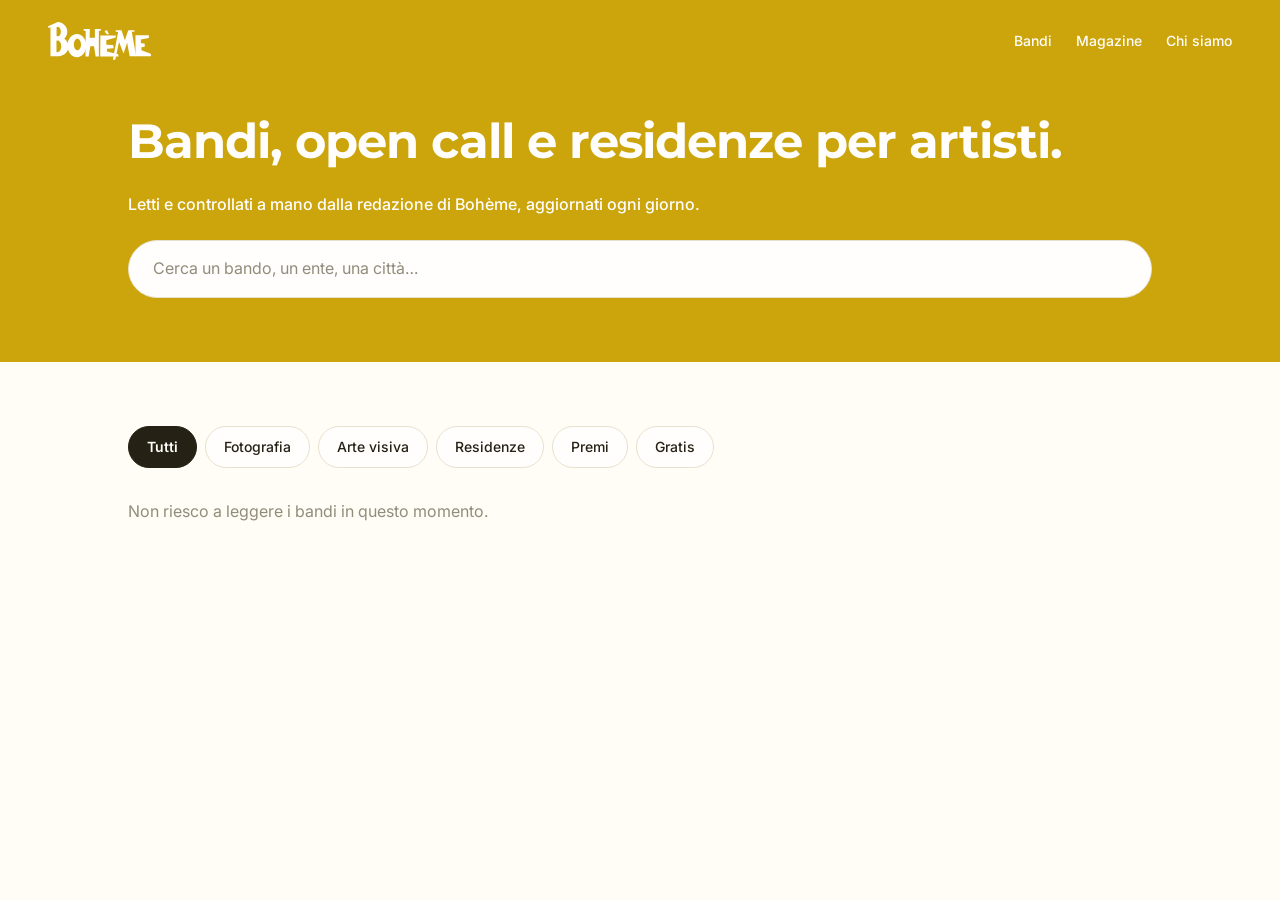
==== commit 5fcdf1a4: "Arti: solo Fotografia e Arte visiva; ente accanto alla data sul telefono Co-Authored-By: Claude Opus" ====
--- a/index.html
+++ b/index.html
@@ -132,7 +132,8 @@
     .testa { gap: var(--spazio-minimo); }
     .etichetta .arte-nome { display: inline; }
     .chip.arte { display: none; }
-    .ente { margin-top: calc(-1 * var(--spazio-elenco-stretto)); }
+    /* L'ente sta nella colonna del titolo, accanto alla data. */
+    .ente { margin-top: calc(2px - var(--spazio-minimo)); }
     .bando h3 { font-size: var(--testo-titolo-card); }
     .testi > :not(.testa) { grid-column: 1 / -1; }
   }
@@ -168,36 +169,18 @@
   const SUPABASE_URL = "https://aqgxgdpsjyidambwipqg.supabase.co";
   const SUPABASE_ANON_KEY = "sb_publishable_COi81UtfEAr0grmvCHqMMQ_pVJEWl4k";
 
-  // Arti riconosciute dalle parole di `disciplines` (stessa regola del pannello).
-  const ARTI = [
-    ["Musica", "--arti-musica", /music|musica|sound|suono|compos/],
-    ["Fotografia", "--arti-fotografia", /photo|fotogra/],
-    ["Teatro", "--arti-teatro", /theat|teatr|perform|danc|danza/],
-    ["Cinema", "--arti-cinema", /film|cinem|video|movie|audiovis/],
-    ["Pittura", "--arti-pittura", /paint|pittur|visual art|arti visive|fine art/],
-    ["Illustrazione", "--arti-illustrazione", /illustra|comic|fumett/],
-    ["Scrittura", "--arti-scrittura", /literat|letterat|writ|scrittur|poe|narrat/],
-    ["Architettura", "--arti-architettura", /architet/],
-    ["Street Art", "--arti-street-art", /street art|mural/],
-    ["Scultura", "--arti-scultura", /sculpt|scult/],
-    ["Moda", "--arti-moda", /fashion|moda\b/],
-    ["Stand Up Comedy", "--arti-stand-up-comedy", /comedy|stand.?up|comico/],
-  ];
-  const artiDi = (b) => {
-    const t = String(b.disciplines || "").toLowerCase();
-    return t ? ARTI.filter(([, , r]) => r.test(t)) : [];
-  };
+  // Sul sito le arti sono due: Fotografia, e Arte visiva per tutto il resto (Puccini 2.0).
+  const FOTO = ["Fotografia", "--arti-fotografia"];
+  const ARTE_VISIVA = ["Arte visiva", "--arti-galleria"];
+  const arteDi = (b) => /photo|fotogra/.test(String(b.disciplines || "").toLowerCase()) ? FOTO : ARTE_VISIVA;
   const testoDi = (b) => [b.title, b.organization_name, b.description, b.disciplines, b.prizes, b.exhibition, b.location, b.organization_country]
     .filter(Boolean).join(" ").toLowerCase();
   const gratis = (b) => /^\s*(free|gratis|gratuit[oa]?|nessun|no fee|0\s*(€|eur)?\s*$)/i.test(b.cost || "");
 
   const FILTRI = [
     ["Tutti", () => true],
-    ["Fotografia", (b) => artiDi(b).some(([n]) => n === "Fotografia")],
-    ["Pittura", (b) => artiDi(b).some(([n]) => n === "Pittura")],
-    ["Cinema", (b) => artiDi(b).some(([n]) => n === "Cinema")],
-    ["Teatro", (b) => artiDi(b).some(([n]) => n === "Teatro")],
-    ["Musica", (b) => artiDi(b).some(([n]) => n === "Musica")],
+    ["Fotografia", (b) => arteDi(b) === FOTO],
+    ["Arte visiva", (b) => arteDi(b) === ARTE_VISIVA],
     ["Residenze", (b) => /residen/.test(testoDi(b))],
     ["Premi", (b) => !!b.prizes || /\b(prize|premio|premi|award)/.test(String(b.title || "").toLowerCase())],
     ["Gratis", gratis],
@@ -240,13 +223,12 @@
   }
 
   function creaBando(b) {
-    const arti = artiDi(b);
-    const colore = arti.length ? "var(" + arti[0][1] + ")" : "var(--colore-giallo)";
+    const arte = arteDi(b);
+    const colore = "var(" + arte[1] + ")";
     const li = document.createElement("li");
     li.className = "bando";
     li.style.setProperty("--colore-arte", colore);
-    // Il giallo sul beige si legge poco: senza arte, "OPEN CALL" va nel giallo scuro.
-    li.style.setProperty("--colore-etichetta", arti.length ? colore : "var(--colore-giallo-scuro-testo)");
+    li.style.setProperty("--colore-etichetta", colore);
 
     const data = document.createElement("div");
     data.className = "data";
@@ -267,15 +249,13 @@
     const testa = document.createElement("div");
     testa.className = "testa";
     testa.innerHTML = '<span class="etichetta"><span>OPEN CALL</span></span><h3></h3>';
-    if (arti.length) {
-      // Sul telefono l'etichetta porta anche l'arte: "OPEN CALL · FOTOGRAFIA".
-      ["·", arti[0][0].toUpperCase()].forEach((testo) => {
-        const parte = document.createElement("span");
-        parte.className = "arte-nome";
-        parte.textContent = testo;
-        testa.firstChild.appendChild(parte);
-      });
-    }
+    // Sul telefono l'etichetta porta anche l'arte: "OPEN CALL · FOTOGRAFIA".
+    ["·", arte[0].toUpperCase()].forEach((testo) => {
+      const parte = document.createElement("span");
+      parte.className = "arte-nome";
+      parte.textContent = testo;
+      testa.firstChild.appendChild(parte);
+    });
     const h3 = testa.querySelector("h3");
     const link = b.opportunity_url || b.organization_website;
     if (link) {
@@ -290,20 +270,19 @@
       const ente = document.createElement("div");
       ente.className = "ente";
       ente.textContent = b.organization_name + (b.organization_country ? " · " + b.organization_country : "");
-      testi.appendChild(ente);
+      testa.appendChild(ente);
     }
 
     const chips = document.createElement("div");
     chips.className = "chip-riga";
     if (b.prizes) chips.appendChild(chip("premio", importo(b.prizes) || accorcia(b.prizes, 32)));
-    if (b.exhibition) chips.appendChild(chip("premio", "Mostra"));
     if (gratis(b)) chips.appendChild(chip("gratis", "Gratis"));
     else if (b.cost) {
       const i = importo(b.cost);
       chips.appendChild(chip("info", i ? i + " di iscrizione" : accorcia(b.cost, 32)));
     }
     if (b.location) chips.appendChild(chip("info", accorcia(b.location, 40)));
-    arti.forEach(([nome, c]) => chips.appendChild(chip("arte", nome, c)));
+    chips.appendChild(chip("arte", arte[0], arte[1]));
     if (b.description) {
       const p = document.createElement("p");
       p.className = "descrizione";
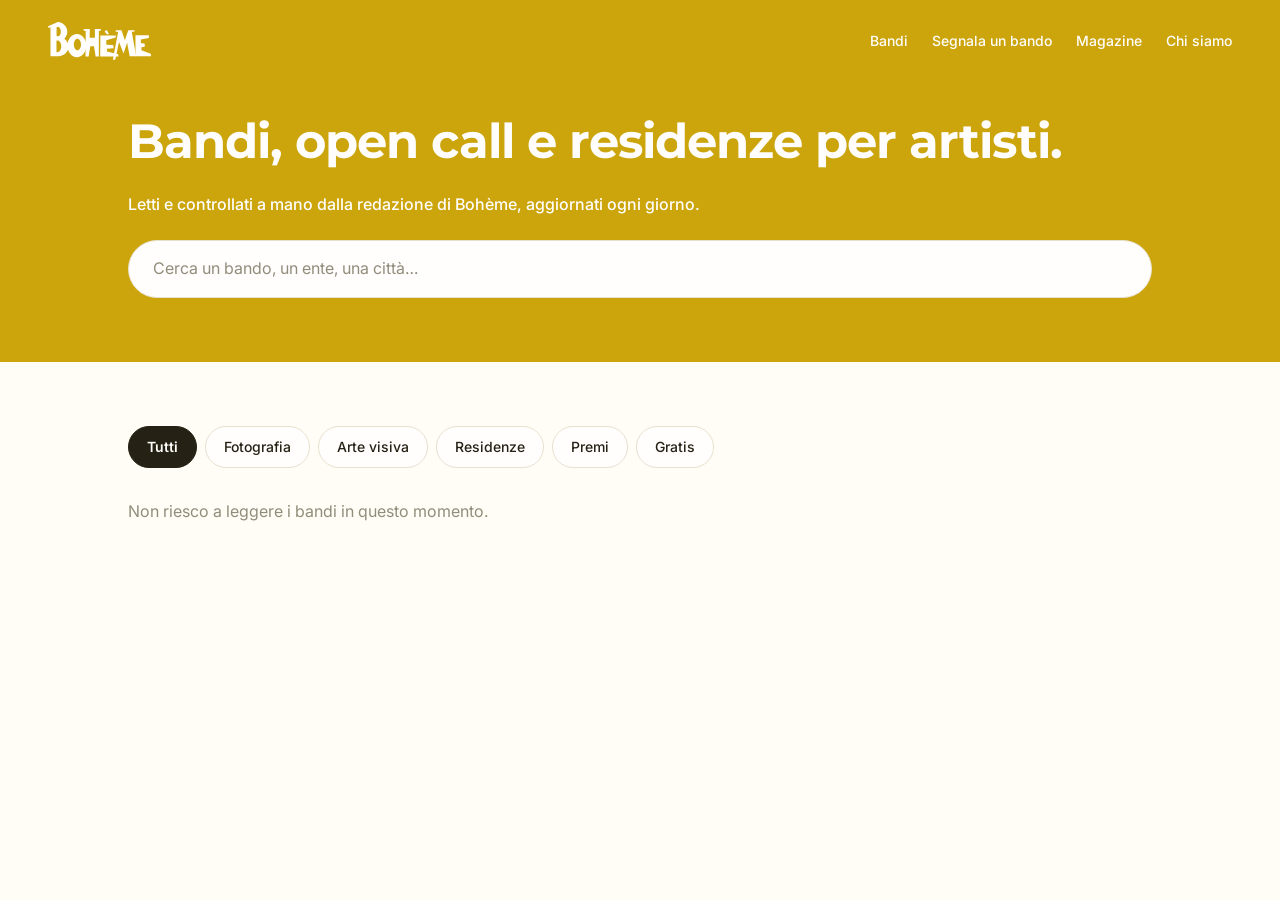
==== commit 45490a77: "Scheda del bando, Aggiungi al calendario, Segnala un bando, pagine per città e sitemap - index.html:" ====
--- a/index.html
+++ b/index.html
@@ -110,8 +110,49 @@
     margin: 0; display: -webkit-box; -webkit-line-clamp: 2; -webkit-box-orient: vertical; overflow: hidden;
   }
 
+  .bando { cursor: pointer; }
+  .bando h3 a:focus-visible { outline: 2px solid var(--colore-giallo); outline-offset: 2px; }
+
+  /* ---- scheda del bando (si apre toccando la card) ---- */
+  .scheda {
+    width: min(640px, calc(100vw - 2 * var(--spazio-medio))); max-height: calc(100dvh - 2 * var(--spazio-medio));
+    border: 0; border-radius: var(--angoli-card); padding: 0; background: var(--colore-fondo-crema); color: var(--colore-nero-caldo);
+  }
+  .scheda::backdrop { background: rgba(37, 33, 20, 0.55); }
+  .scheda .dentro { position: relative; padding: var(--spazio-grande) var(--spazio-grande) 0; display: flex; flex-direction: column; gap: var(--spazio-medio); }
+  .scheda .chiudi {
+    position: absolute; top: 12px; right: 12px; z-index: 1;
+    font: inherit; font-size: 22px; line-height: 1; width: 36px; height: 36px; border-radius: 50%;
+    border: 1px solid var(--colore-linee); background: var(--colore-bianco); color: var(--colore-nero-caldo); cursor: pointer;
+  }
+  .scheda .etichetta { padding-right: 44px; }
+  .scheda h2 { margin: 0; font-family: var(--font-titoli); font-weight: 700; font-size: 22px; line-height: 1.25; }
+  .scheda .ente { margin: 0; }
+  .voci { margin: 0; display: grid; grid-template-columns: max-content 1fr; gap: var(--spazio-piccolo) var(--spazio-medio); }
+  .voci dt { font-weight: 600; font-size: var(--testo-dettagli); color: var(--colore-grigio-testo); padding-top: 1px; }
+  .voci dd { margin: 0; overflow-wrap: anywhere; }
+  .voci ul { margin: 0; padding-left: 18px; }
+  .voci a { color: var(--colore-giallo-scuro-testo); }
+  .verificato { margin: 0; font-size: var(--testo-dettagli); color: var(--colore-grigio-testo); }
+  .azioni-scheda {
+    position: sticky; bottom: 0; display: flex; flex-wrap: wrap; gap: var(--spazio-piccolo);
+    margin: 0 calc(-1 * var(--spazio-grande)); padding: var(--spazio-medio) var(--spazio-grande) var(--spazio-grande);
+    background: var(--colore-fondo-crema); border-top: 1px solid var(--colore-linee);
+  }
+  .bottone {
+    font: inherit; font-weight: 600; font-size: var(--testo-testo); text-decoration: none; cursor: pointer;
+    padding: var(--spazio-pillola-verticale) var(--spazio-pillola-orizzontale); border-radius: var(--angoli-pillola);
+    background: var(--colore-bianco); color: var(--colore-nero-caldo); border: 1px solid var(--colore-linee);
+  }
+  .bottone.pieno { background: var(--colore-nero-caldo); color: var(--colore-bianco); border-color: var(--colore-nero-caldo); }
+
   /* ---- telefono ---- */
   @media (max-width: 720px) {
+    .voci { grid-template-columns: 1fr; gap: 2px; }
+    .voci dd { margin-bottom: var(--spazio-piccolo); }
+    .scheda .dentro { padding: var(--spazio-card) var(--spazio-card) 0; }
+    .azioni-scheda { margin: 0 calc(-1 * var(--spazio-card)); padding: var(--spazio-medio) var(--spazio-card); }
+    .azioni-scheda .bottone { flex: 1 1 auto; text-align: center; }
     .testata { padding: var(--spazio-medio); }
     .menu { display: none; }
     .apri-menu {
@@ -147,6 +188,7 @@
     <button class="apri-menu" id="apri-menu" aria-expanded="false" aria-controls="menu">Menu</button>
     <nav class="menu" id="menu">
       <a href="/opencalls/">Bandi</a>
+      <a href="/opencalls/segnala/">Segnala un bando</a>
       <a href="https://instagram.com/bohememag" rel="noopener">Magazine</a>
       <a href="/">Chi siamo</a>
     </nav>
@@ -163,6 +205,8 @@
   <p class="stato" id="stato">Carico i bandi…</p>
   <div id="gruppi"></div>
 </main>
+
+<dialog class="scheda" id="scheda" aria-labelledby="scheda-titolo"><div class="dentro" id="scheda-dentro"></div></dialog>
 
 <script>
 (function () {
@@ -257,13 +301,16 @@
       testa.firstChild.appendChild(parte);
     });
     const h3 = testa.querySelector("h3");
-    const link = b.opportunity_url || b.organization_website;
-    if (link) {
-      const a = document.createElement("a");
-      a.href = link; a.target = "_blank"; a.rel = "noopener noreferrer";
-      a.textContent = b.title || "Senza titolo";
-      h3.appendChild(a);
-    } else h3.textContent = b.title || "Senza titolo";
+    // Il titolo apre la scheda del bando; il link ufficiale sta dentro la scheda.
+    const a = document.createElement("a");
+    a.href = "#bando-" + b.id;
+    a.textContent = b.title || "Senza titolo";
+    h3.appendChild(a);
+    li.addEventListener("click", (e) => {
+      if (e.target.closest("a") && e.target.closest("a") !== a) return;
+      e.preventDefault();
+      apriScheda(b, true);
+    });
     testi.appendChild(testa);
 
     if (b.organization_name) {
@@ -293,6 +340,147 @@
     li.appendChild(testi);
     return li;
   }
+
+  // ---- scheda del bando ----
+  const conSchema = (u) => { if (!u) return null; u = String(u).trim().replace(/ /g, "%20"); return /^https?:\/\//i.test(u) ? u : "https://" + u.replace(/^\/+/, ""); };
+  const dataLunga = (iso) => { const d = new Date(iso); return isNaN(d) ? null : d.toLocaleDateString("it-IT", { day: "numeric", month: "long", year: "numeric" }); };
+  const slug = (t) => String(t || "bando").normalize("NFD").replace(/[\u0300-\u036f]/g, "").toLowerCase()
+    .replace(/[^a-z0-9]+/g, "-").replace(/^-|-$/g, "").slice(0, 60) || "bando";
+
+  // File .ics con la scadenza: evento di un giorno intero e promemoria 7 giorni prima.
+  function scaricaCalendario(b) {
+    const d = giorno(b.deadline);
+    if (!d) return;
+    const ymd = (x) => x.getFullYear() + String(x.getMonth() + 1).padStart(2, "0") + String(x.getDate()).padStart(2, "0");
+    const dopo = new Date(d); dopo.setDate(dopo.getDate() + 1);
+    const esc = (t) => String(t || "").replace(/\\/g, "\\\\").replace(/\n/g, "\\n").replace(/([,;])/g, "\\$1");
+    const piega = (riga) => { const out = []; while (riga.length > 74) { out.push(riga.slice(0, 74)); riga = " " + riga.slice(74); } out.push(riga); return out.join("\r\n"); };
+    const url = conSchema(b.opportunity_url || b.organization_website) || "";
+    const ora = new Date().toISOString().replace(/[-:]/g, "").replace(/\.\d+/, "");
+    const righe = [
+      "BEGIN:VCALENDAR", "VERSION:2.0", "PRODID:-//Bohème//Vedetta//IT", "CALSCALE:GREGORIAN", "METHOD:PUBLISH",
+      "BEGIN:VEVENT",
+      "UID:" + b.id + "@bohememag.it", "DTSTAMP:" + ora,
+      "DTSTART;VALUE=DATE:" + ymd(d), "DTEND;VALUE=DATE:" + ymd(dopo),
+      "SUMMARY:" + esc("Scadenza: " + (b.title || "bando")),
+      "DESCRIPTION:" + esc([b.organization_name, url, "Da Bohème Vedetta: https://bohememag.it/opencalls/#bando-" + b.id].filter(Boolean).join("\n")),
+      url ? "URL:" + url : null,
+      "BEGIN:VALARM", "TRIGGER:-P7D", "ACTION:DISPLAY", "DESCRIPTION:" + esc("Tra 7 giorni scade: " + (b.title || "bando")), "END:VALARM",
+      "END:VEVENT", "END:VCALENDAR",
+    ].filter(Boolean).map(piega);
+    const blob = new Blob([righe.join("\r\n") + "\r\n"], { type: "text/calendar;charset=utf-8" });
+    const link = document.createElement("a");
+    link.href = URL.createObjectURL(blob);
+    link.download = "scadenza-" + slug(b.title) + ".ics";
+    document.body.appendChild(link); link.click(); link.remove();
+    setTimeout(() => URL.revokeObjectURL(link.href), 1000);
+  }
+
+  const schedaEl = document.getElementById("scheda");
+  const schedaDentro = document.getElementById("scheda-dentro");
+  function voce(dl, nome, valore) {
+    if (valore == null || valore === "") return;
+    const dt = document.createElement("dt"); dt.textContent = nome;
+    const dd = document.createElement("dd");
+    if (valore instanceof Node) dd.appendChild(valore); else dd.textContent = valore;
+    dl.append(dt, dd);
+  }
+  function linkEsterno(href, testo) {
+    const a = document.createElement("a");
+    a.href = href; a.target = "_blank"; a.rel = "noopener noreferrer"; a.textContent = testo;
+    return a;
+  }
+
+  const luogoDi = (b) => {
+    const l = String(b.location || "").trim(), p = String(b.organization_country || "").trim();
+    return p && !l.toLowerCase().includes(p.toLowerCase()) ? [l, p].filter(Boolean).join(", ") : l;
+  };
+  const mostraUrl = (u) => { try { u = decodeURI(u); } catch (_) {} return u.replace(/^https?:\/\/(www\.)?/, "").replace(/\/$/, ""); };
+
+  function apriScheda(b, cambiaIndirizzo) {
+    const arte = arteDi(b);
+    schedaEl.style.setProperty("--colore-etichetta", "var(" + arte[1] + ")");
+    schedaDentro.innerHTML = "";
+    const chiudi = document.createElement("button");
+    chiudi.type = "button"; chiudi.className = "chiudi"; chiudi.setAttribute("aria-label", "Chiudi"); chiudi.textContent = "×";
+    chiudi.addEventListener("click", () => schedaEl.close());
+    const etichetta = document.createElement("span");
+    etichetta.className = "etichetta";
+    etichetta.textContent = "OPEN CALL · " + arte[0].toUpperCase();
+    const h2 = document.createElement("h2"); h2.id = "scheda-titolo"; h2.textContent = b.title || "Senza titolo";
+    schedaDentro.append(chiudi, etichetta, h2);
+    if (b.organization_name) {
+      const ente = document.createElement("p"); ente.className = "ente";
+      ente.textContent = b.organization_name + (b.organization_country ? " · " + b.organization_country : "");
+      schedaDentro.appendChild(ente);
+    }
+    if (b.description) { const p = document.createElement("p"); p.style.margin = "0"; p.textContent = b.description; schedaDentro.appendChild(p); }
+
+    const dl = document.createElement("dl"); dl.className = "voci";
+    voce(dl, "Scadenza", b.deadline ? dataLunga(b.deadline) : "Non indicata");
+    voce(dl, "Iscrizione", gratis(b) ? "Gratis" : b.cost);
+    voce(dl, "Premio", b.prizes);
+    voce(dl, "Mostra", b.exhibition);
+    voce(dl, "Luogo", luogoDi(b));
+    voce(dl, "Discipline", b.disciplines);
+    if (b.eligibility) {
+      const parti = String(b.eligibility).split(/;\s+|\n+/).map((x) => x.trim()).filter(Boolean);
+      if (parti.length > 1) {
+        const ul = document.createElement("ul");
+        parti.forEach((x) => { const li = document.createElement("li"); li.textContent = x; ul.appendChild(li); });
+        voce(dl, "Requisiti", ul);
+      } else voce(dl, "Requisiti", parti[0]);
+    }
+    const sito = conSchema(b.organization_website);
+    voce(dl, "Organizzatore", sito ? linkEsterno(sito, b.organization_name || sito.replace(/^https?:\/\/(www\.)?/, "")) : b.organization_name);
+    const ufficiale = conSchema(b.opportunity_url);
+    if (ufficiale) voce(dl, "Bando ufficiale", linkEsterno(ufficiale, mostraUrl(ufficiale)));
+    schedaDentro.appendChild(dl);
+
+    const verificato = b.link_verified_at || b.updated_at;
+    if (verificato && dataLunga(verificato)) {
+      const v = document.createElement("p"); v.className = "verificato";
+      v.textContent = "Verificato il " + dataLunga(verificato) + " dalla redazione di Bohème.";
+      schedaDentro.appendChild(v);
+    }
+
+    const azioni = document.createElement("div"); azioni.className = "azioni-scheda";
+    if (ufficiale || sito) {
+      const vai = linkEsterno(ufficiale || sito, "Vai al bando");
+      vai.className = "bottone pieno";
+      azioni.appendChild(vai);
+    }
+    if (b.deadline && giorno(b.deadline)) {
+      const cal = document.createElement("button");
+      cal.type = "button"; cal.className = "bottone"; cal.textContent = "Aggiungi al calendario";
+      cal.addEventListener("click", () => scaricaCalendario(b));
+      azioni.appendChild(cal);
+    }
+    const copia = document.createElement("button");
+    copia.type = "button"; copia.className = "bottone"; copia.textContent = "Copia link";
+    copia.addEventListener("click", () => {
+      const url = location.origin + location.pathname + "#bando-" + b.id;
+      (navigator.clipboard ? navigator.clipboard.writeText(url) : Promise.reject())
+        .then(() => { copia.textContent = "Link copiato"; }, () => { prompt("Copia il link:", url); });
+    });
+    azioni.appendChild(copia);
+    schedaDentro.appendChild(azioni);
+
+    if (cambiaIndirizzo && location.hash !== "#bando-" + b.id) history.pushState(null, "", "#bando-" + b.id);
+    if (!schedaEl.open) schedaEl.showModal();
+    chiudi.focus();
+  }
+  schedaEl.addEventListener("click", (e) => { if (e.target === schedaEl) schedaEl.close(); });
+  schedaEl.addEventListener("close", () => {
+    if (location.hash.startsWith("#bando-")) history.replaceState(null, "", location.pathname + location.search);
+  });
+  function schedaDaIndirizzo() {
+    const m = location.hash.match(/^#bando-(.+)$/);
+    if (!m) { if (schedaEl.open) schedaEl.close(); return; }
+    const b = bandi.find((x) => String(x.id) === decodeURIComponent(m[1]));
+    if (b) apriScheda(b, false);
+  }
+  window.addEventListener("hashchange", schedaDaIndirizzo);
 
   // ---- stato della pagina ----
   let bandi = [];
@@ -360,6 +548,7 @@
         .map((b) => ({ ...b, _gruppo: gruppoDi(b) }))
         .filter((b) => b._gruppo >= 0);
       disegna();
+      schedaDaIndirizzo();
     })
     .catch((err) => {
       statoEl.textContent = "Non riesco a leggere i bandi in questo momento.";
